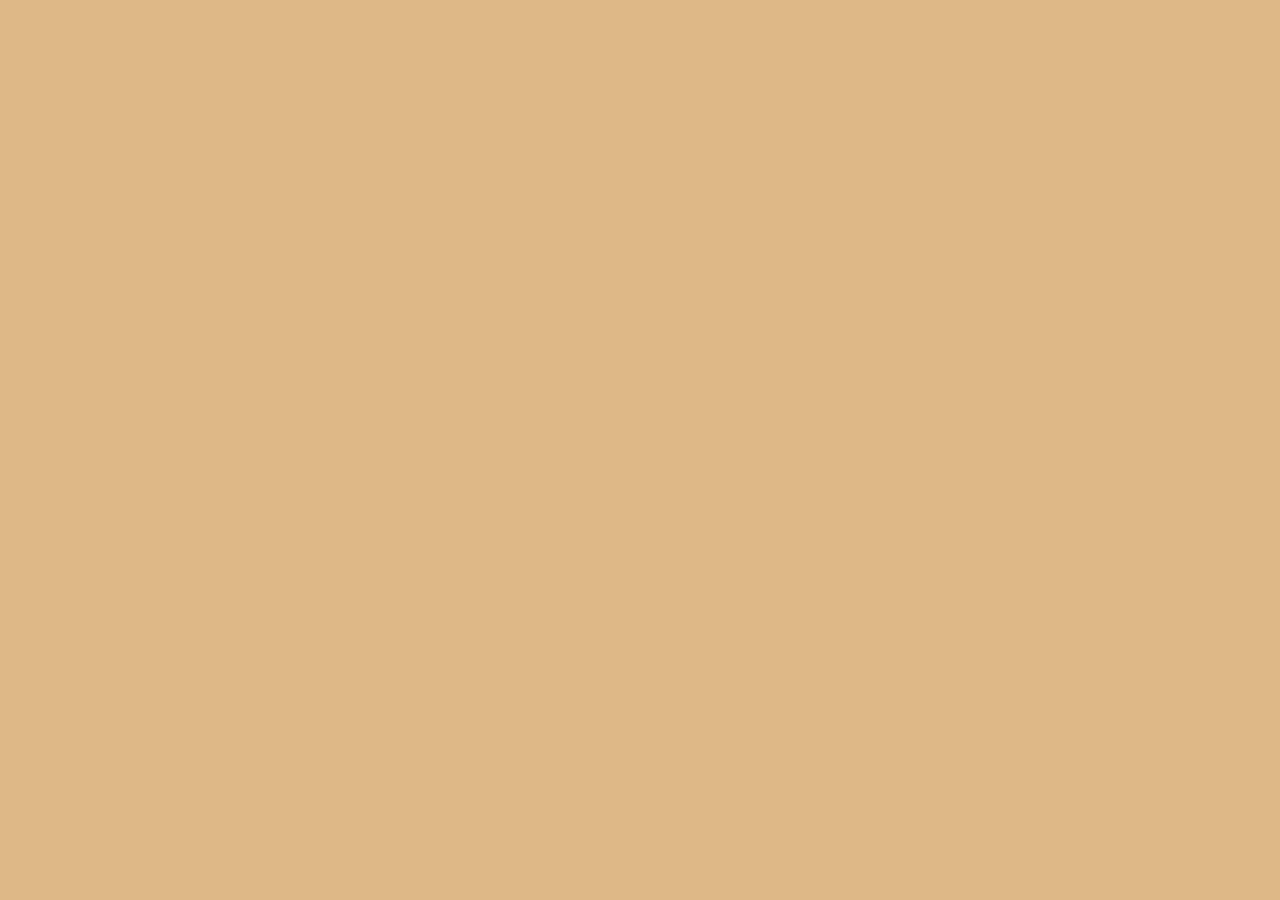
==== index.html @ 513b6038 "Initial Commit Setting CSS, images, and basic HTML up" ====
<!DOCTYPE html>
<html>
<head>
    <meta charset="UTF-8">
    <meta name="viewport" content="width=device-width, initial-scale=1.0">
    <title>Qifrey</title>
    <link rel="icon" href="./Img/Qifrey-Icon.png.jpg">
    <link rel="stylesheet" href="./css/style.css">
</head>
<body>
    <!--Header-->
    <header>

    </header>

    <!--Main-->
    <main>

    </main>
    
    <!--Footer-->
    <footer>

    </footer>
</body>
</html>
---- css/style.css ----
body{
    background-color: burlywood;
}
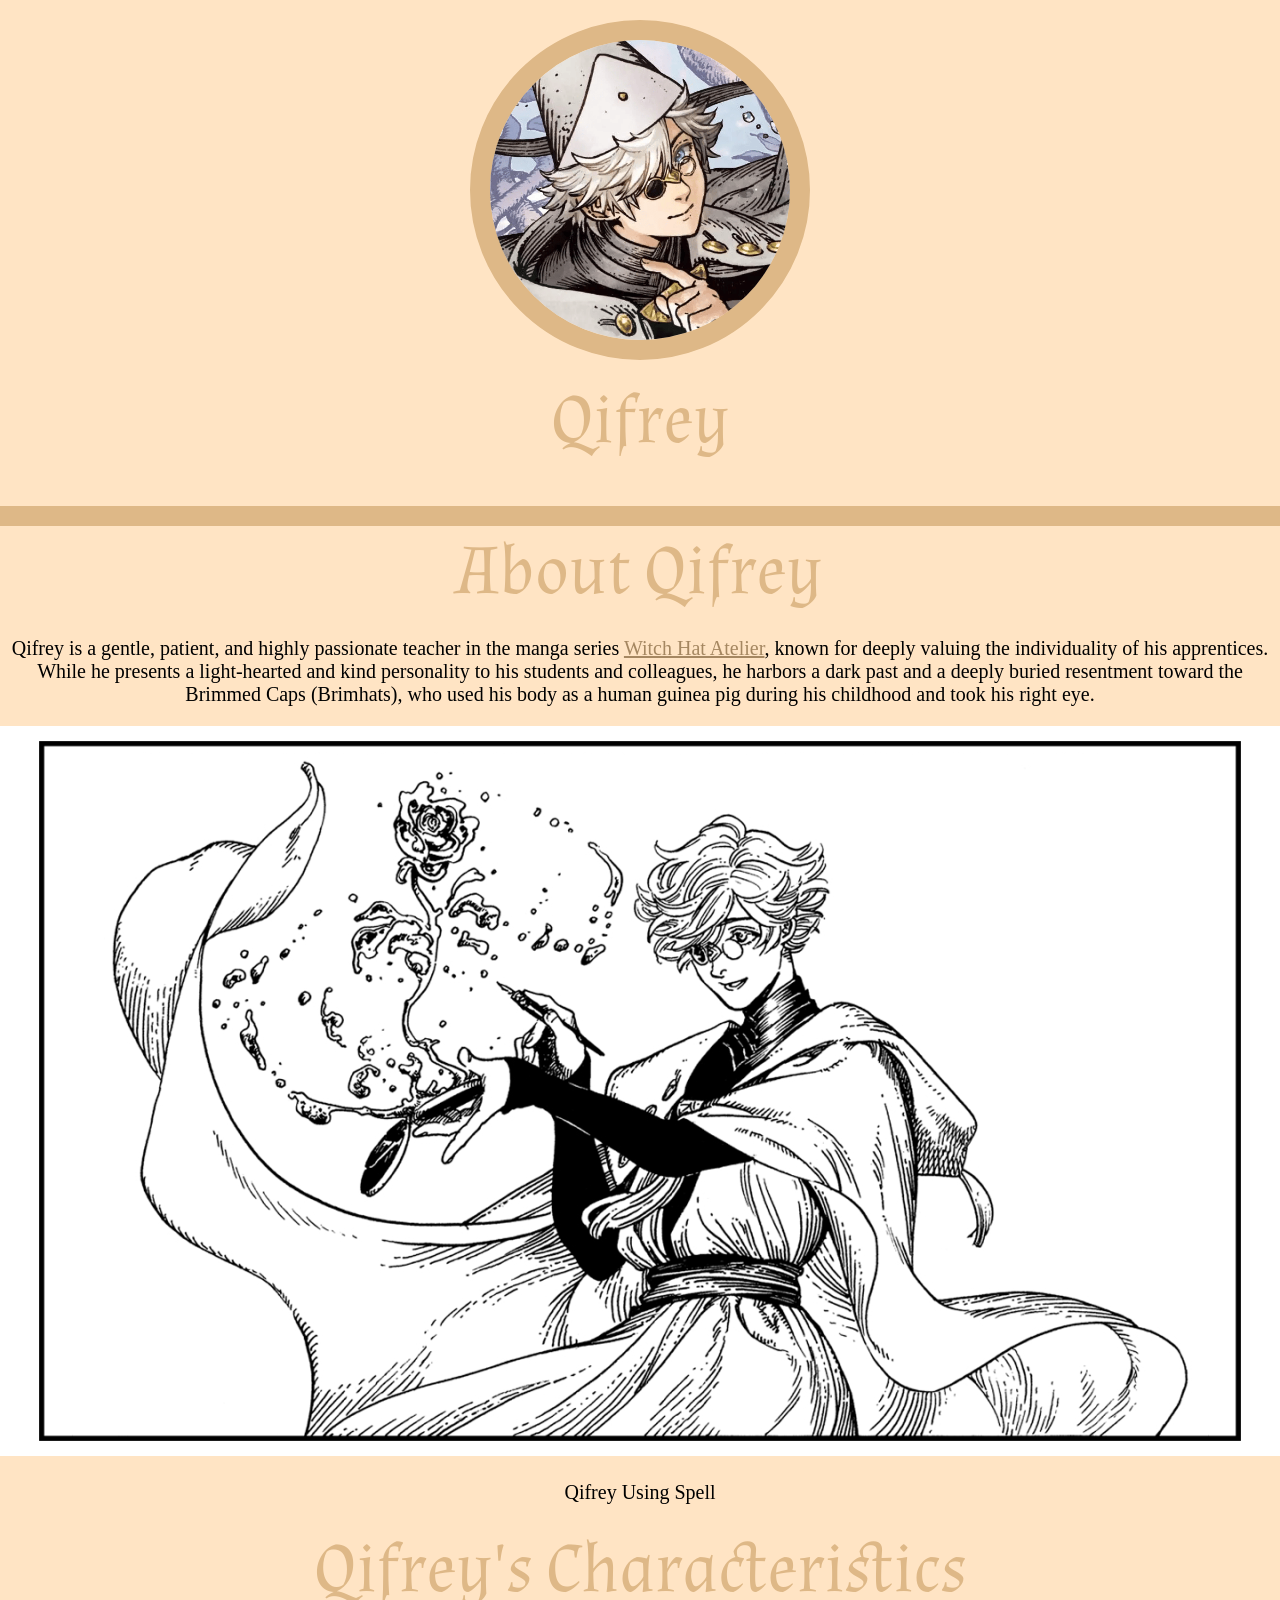
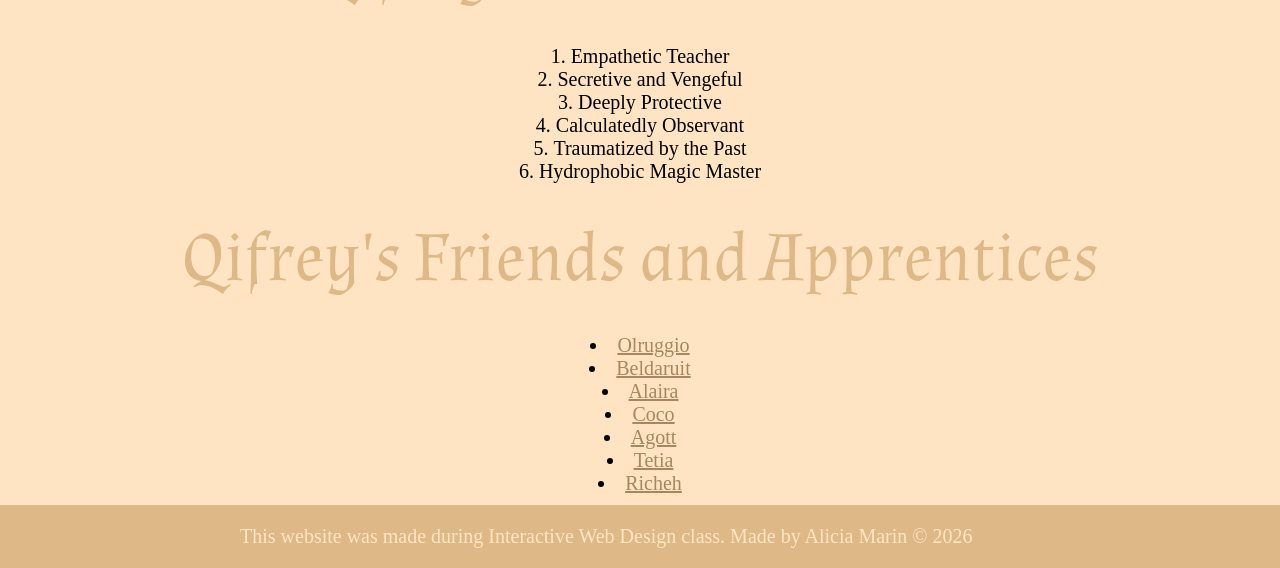
==== commit bf3f0ff2: "Added elements" ====
--- a/index.html
+++ b/index.html
@@ -10,17 +10,40 @@
 <body>
     <!--Header-->
     <header>
-
+        <img src="./Img/Qifrey pfp.png" alt="Qifrey PFP">
+        <h1>Qifrey</h1>
     </header>
 
     <!--Main-->
     <main>
+        <h2>About Qifrey</h2>
+        <p>Qifrey is a gentle, patient, and highly passionate teacher in the manga series <a href="https://en.wikipedia.org/wiki/Witch_Hat_Atelier">Witch Hat Atelier</a>, known for deeply valuing the individuality of his apprentices. While he presents a light-hearted and kind personality to his students and colleagues, he harbors a dark past and a deeply buried resentment toward the Brimmed Caps (Brimhats), who used his body as a human guinea pig during his childhood and took his right eye.</p>
+        <img src="./Img/Qifrey about.png" alt="About Qifrey">
+        <p class="caption">Qifrey Using Spell</p>
+        <h2>Qifrey's Characteristics</h2>
+        <ol>
+            <li>Empathetic Teacher</li>
+            <li>Secretive and Vengeful</li>
+            <li>Deeply Protective</li>
+            <li>Calculatedly Observant</li>
+            <li>Traumatized by the Past</li>
+            <li>Hydrophobic Magic Master</li>
+        </ol>
+        <h2>Qifrey's Friends and Apprentices</h2>
+        <ul>
+            <li><a href="https://witch-hat-atelier.fandom.com/wiki/Olruggio">Olruggio</a></li>
+            <li><a href="https://witch-hat-atelier.fandom.com/wiki/Beldaruit">Beldaruit</a></li>
+            <li><a href="https://witch-hat-atelier.fandom.com/wiki/Alaira">Alaira</a></li>
+            <li><a href="https://witch-hat-atelier.fandom.com/wiki/Coco">Coco</a></li>
+            <li><a href="https://witch-hat-atelier.fandom.com/wiki/Agott">Agott</a></li>
+            <li><a href="https://witch-hat-atelier.fandom.com/wiki/Tetia">Tetia</a></li>
+            <li><a href="https://witch-hat-atelier.fandom.com/wiki/Richeh">Richeh</a></li>
+        </ul>
+    </main>
 
-    </main>
-    
     <!--Footer-->
     <footer>
-
+        <p>This website was made during Interactive Web Design class. Made by Alicia Marin &#169; 2026</p>
     </footer>
 </body>
 </html>
--- a/css/style.css
+++ b/css/style.css
@@ -1,3 +1,57 @@
+@import url('https://fonts.googleapis.com/css2?family=Almendra:ital,wght@0,400;0,700;1,400;1,700&display=swap');
+
 body{
+    font-family: Cambria, Cochin, Georgia, Times, 'Times New Roman', serif;
+    font-size: 20px;
     background-color: burlywood;
+}
+html,body{
+    margin: 0;
+    padding: 0;
+}
+header{
+    text-align: center;
+    background-color: bisque;
+    padding: 20px;
+}
+header img{
+    height: 300px;
+    width: 300px;
+    border: 20px solid burlywood;
+    border-radius: 50%;
+}
+
+h1{
+  font-family: "Almendra", serif;
+  font-weight: 400;
+  font-style: normal;
+  font-size: 70px;
+  margin: 10px 0 20px 0;
+  color: burlywood;
+}
+h2{
+   font-family: "Almendra", serif;
+  font-weight: 400;
+  font-style: normal;
+  font-size: 70px;
+  margin: 20px 0;
+  color: burlywood; 
+}
+ol, ul {
+    list-style-position: inside;
+    padding: 10px;
+    margin bottom: 20px 0;
+}
+a{
+    color: rgb(165, 135, 97);
+}
+main{
+     text-align: center;
+    background-color: bisque;
+}
+
+footer{
+    width: 800px;
+    margin: 0 auto;
+    color: bisque;
 }
